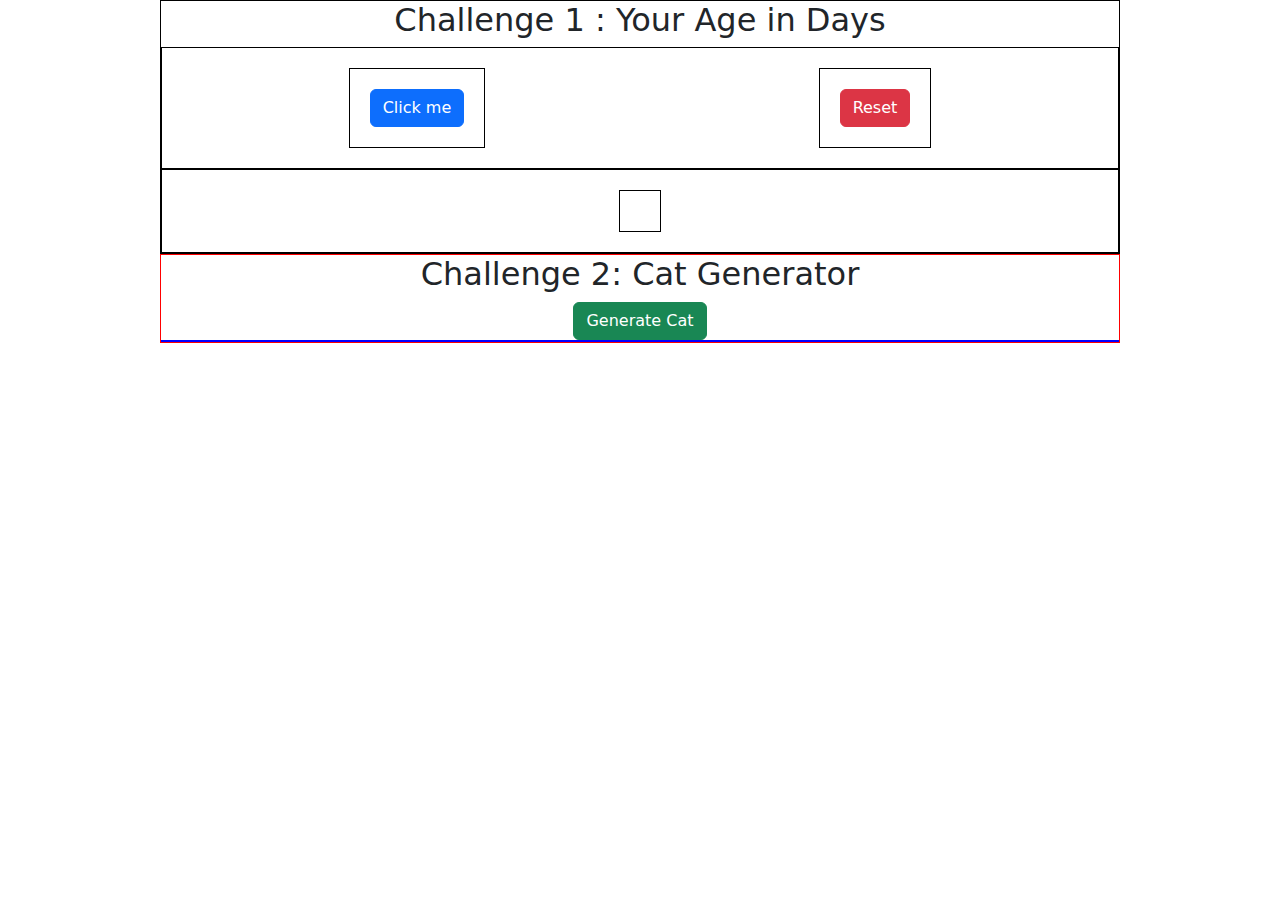
==== challenge1/index.html @ d1a54a5a "new practice" ====
<!DOCTYPE html>
<html lang="en">
<head>
    <meta charset="UTF-8">
    <meta http-equiv="X-UA-Compatible" content="IE=edge">
    <meta name="viewport" content="width=device-width, initial-scale=1.0">
    <link rel="stylesheet" href="https://cdn.jsdelivr.net/npm/bootstrap@5.0.1/dist/css/bootstrap.min.css" >
    <link rel="stylesheet" href="static/css/style.css" >
    <title>Javascript on Steroids</title>
</head>
<body>
        <div class="container-1">
    <h2>  Challenge 1 : Your Age in Days </h2>
    <div class="flex-box-container-1">
    <div> 
        <button class="btn btn-primary" onclick="ageInDays()">Click me</button>
    </div>
    <div>
        <button class="btn btn-danger" onclick="reset()">Reset</button>
    </div>
</div>
<div class="flex-box-container-1"> 
    <div id="flex-box-result"></div>
</div>
</div>

<div class="container-2">
    <h2> Challenge 2: Cat Generator</h2>
    <button class="btn btn-success" id="cat-generator" onclick="generateCat()">Generate Cat</button>
    <div class="flex-box-container-2" id="flex-cat-gen">
        <!-- <img src="http://thecatapi.com/api/images/get?format=src&type=gif&size=small" alt="cat image">
        <img src="http://thecatapi.com/api/images/get?format=src&type=gif&size=small" alt="cat image">
        <img src="http://thecatapi.com/api/images/get?format=src&type=gif&size=small" alt="cat image">-->
    </div> 
</div>



    <script src="static/js/script.js"> </script>
</body>
</html>
---- challenge1/static/css/style.css ----
.container-1 {
    border: 1px solid black;
    width: 75%;
    margin: auto;
    text-align: center;
}

.flex-box-container-1 {
border: 1px solid black;
display: flex;
justify-content: space-around;
padding: 20px;
flex-wrap:wrap;
flex-direction: row;
}

.flex-box-container-1 div {
    padding:20px;
    border: 1px solid black;
    display: flex;
    align-items: center;    
}

.container-2 {
    border: 1px solid red;
    width: 75%;
    margin: auto;
    text-align: center;
}

.flex-box-container-2{
    display: flex;
    border: 1px solid blue;
    flex-direction: row;
}
.flex-box-container-2 img{
/* border: 3px solid green; */
padding: 10px;
box-shadow: 0px 10px 50px rgba(0,0,0,0.7);
}
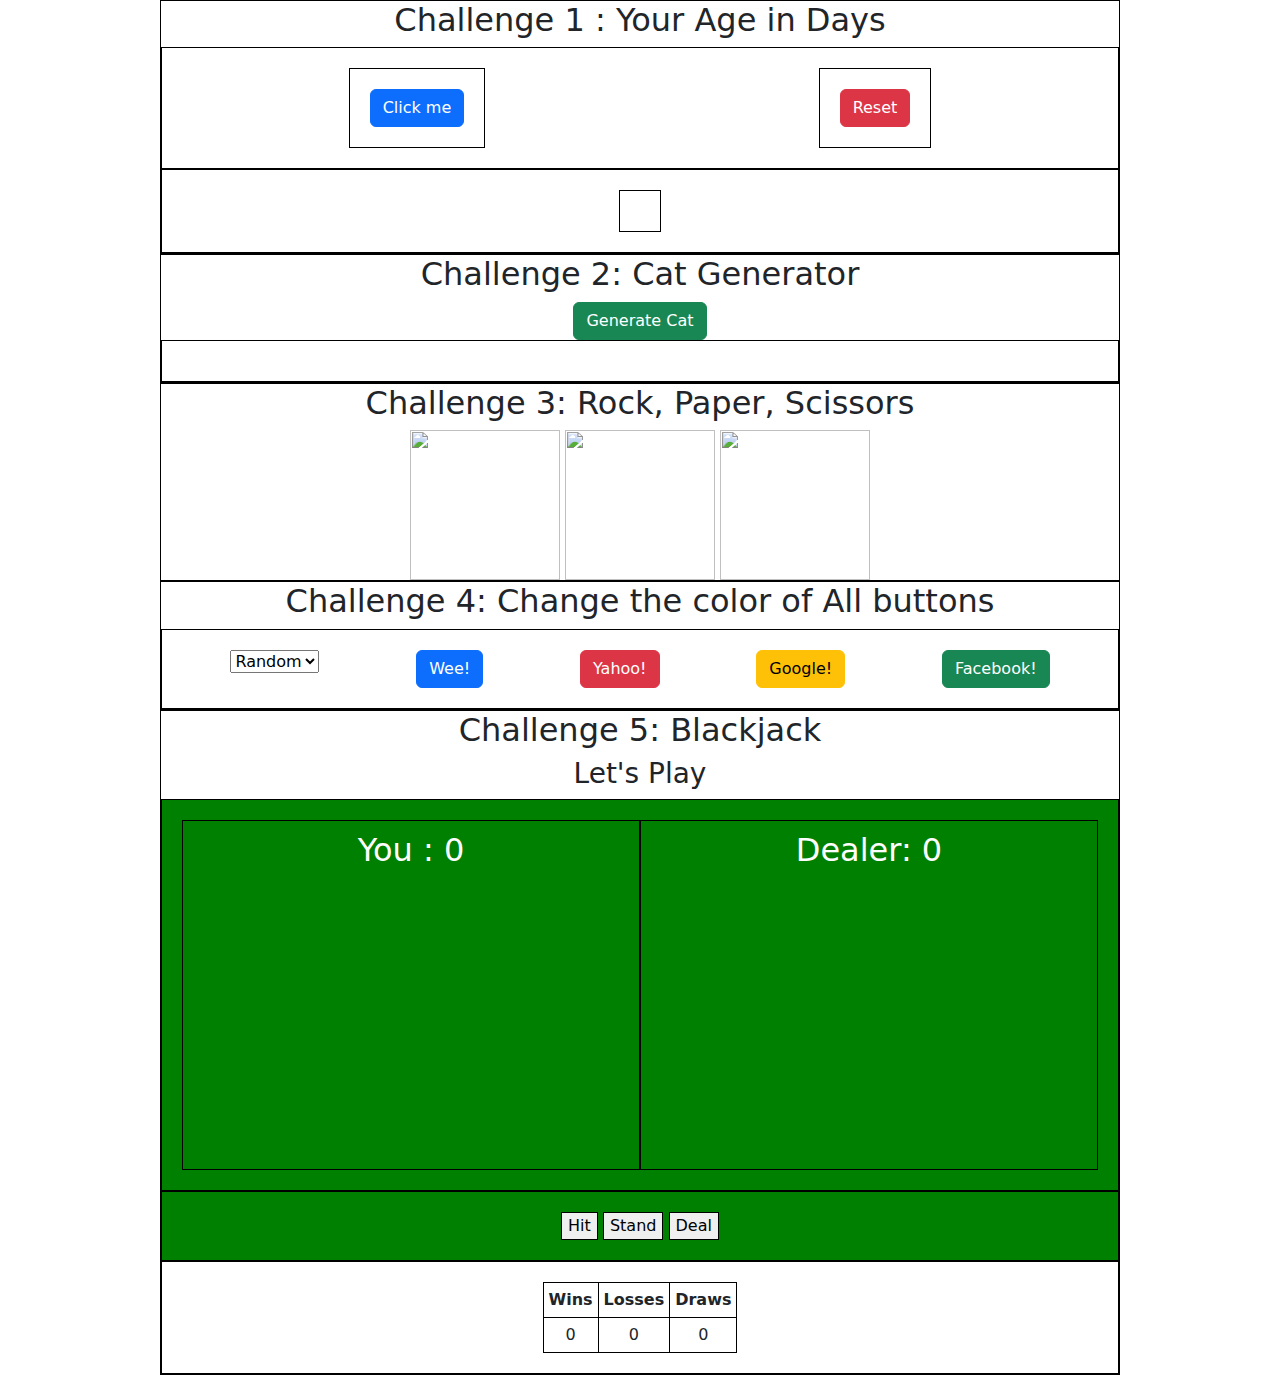
==== commit 90d95969: "part2" ====
--- a/challenge1/index.html
+++ b/challenge1/index.html
@@ -34,7 +34,68 @@
     </div> 
 </div>
 
+<div class="container-3">
+    <h2> Challenge 3: Rock, Paper, Scissors</h2>
+    <div class= "flex-box-rps" id="flex-box-rps-div">
+        <img id='rock' src="http://images.clipartpanda.com/rubble-clipart-mr-rock-hi.png" height=150 width=150 alt="" onclick="rpsGame(this)">
+        <img id='paper' src="http://images.clipartpanda.com/paper-clip-art-4i9kbAxiE.png"  height=150 width=150 alt="" onclick="rpsGame(this)">
+        <img id='scissors' src="http://images.clipartpanda.com/scissors-clip-art-scissors-clip-art-cartoon-vector-1509551.jpg"  height=150 width=150 alt="" onclick="rpsGame(this)">
+    </div>
+</div>
 
+<div class="container-4">
+    <h2 id="change-my-color"> Challenge 4: Change the color of All buttons</h2>
+    <div class="flex-box-pick-color">
+        <form action="">
+            <select name="backdrop" id="background" onchange="buttonColorChange(this)">
+                <option value="random">Random</option>
+                <option value="random">Red</option>
+                <option value="random">Green</option>
+                <option value="random">Reset</option>
+            </select>
+        </form>
+
+        <button class="btn btn-primary">Wee!</button>
+        <button class="btn btn-danger">Yahoo!</button>
+        <button class="btn btn-warning">Google!</button>
+        <button class="btn btn-success">Facebook!</button>
+    </div>
+</div>
+
+<div class="container-5">
+        <h2> Challenge 5: Blackjack</h2>
+        <h3> <span id= "blackjack-result">Let's Play</span> </h3>
+        <div class="flex-blackjack-row-1">
+            <div id="your-box">
+                <h2> You : <span id= "your-blackjack-result">0</span></h2>
+            </div>
+            <div id="dealer-box">
+                <h2>Dealer: <span id="dealer-blackjack-result">0</span></h2>
+            </div>
+        </div>
+        <div class="flex-blackjack-row-2">
+            <div>
+                <button class="btn-lg btn-primary mr-2" id="blackjack-hit-button">Hit</button>
+                <button class="btn-lg btn-warning mr-2" id="blackjack-stand-button">Stand</button>
+                <button class="btn-lg btn-danger mr-2" id="blackjack-deal-button">Deal</button>
+            </div>
+        </div>
+
+        <div class="flex-blackjack-row-3">
+            <table>
+                <tr>
+                    <th>Wins</th>
+                    <th>Losses</th>
+                    <th>Draws</th>
+                </tr>
+                <tr>
+                    <td><span id="wins">0</span></td>
+                    <td><span id="losses">0</span></td>
+                    <td><span id="draws">0</span></td>
+                </tr>
+            </table>
+        </div>
+</div>
 
     <script src="static/js/script.js"> </script>
 </body>
--- a/challenge1/static/css/style.css
+++ b/challenge1/static/css/style.css
@@ -1,11 +1,13 @@
-.container-1 {
+.container-1, .container-2, .container-3, .container-4, .container-5{
     border: 1px solid black;
     width: 75%;
-    margin: auto;
+    margin: 0 auto;
     text-align: center;
 }
 
-.flex-box-container-1 {
+
+.flex-box-container-1, .flex-box-container-2, .flex-box-container-3, .flex-box-pick-color, 
+.flex-blackjack-row-1, .flex-blackjack-row-2, .flex-blackjack-row-3{
 border: 1px solid black;
 display: flex;
 justify-content: space-around;
@@ -14,27 +16,53 @@
 flex-direction: row;
 }
 
+.flex-blackjack-row-1, .flex-blackjack-row-2 {
+    /* background: url('https://ie1-gfebf.cdnppb.net/mexchangeblackjack/turbo/17/assets/gameView/tableBackground.png?v17'); */
+    /* background: url('https://www.google.com/imgres?imgurl=https%3A%2F%2Fpl.sterlingcdn.com%2Fwp-content%2Fuploads%2Fsites%2F3%2F2018%2F07%2Fblackjack-classic-background.jpg&imgrefurl=https%3A%2F%2Fcodepen.io%2Ftinyhatcoding%2Fpen%2FKbOPZV&tbnid=X-YVB6Wfc3-dAM&vet=12ahUKEwj9x8n6loHxAhWHd98KHeb1C9gQMygPegUIARD4AQ..i&docid=Tce0XGm6R9rW-M&w=1920&h=1440&q=blackjack%20background%20image&ved=2ahUKEwj9x8n6loHxAhWHd98KHeb1C9gQMygPegUIARD4AQ'); */
+    /* background: url(https://ie1-gfebf.cdnppb.net/mexchangeblackjack/turbo/17/assets/gameView/tableBackground.png?v17) no-repeat center center fixed;  */
+    background-color: green;
+    color:#FFFFFF;
+    /* flex-direction: row; */
+}
+.flex-blackjack-row-1 div{
+    border: 1px solid black;
+    padding: 10px;
+    height: 350px;
+    text-align: center;
+    flex: 1;
+}
+
+.flex-blackjack-row-1 img{
+    width:25%;
+    padding: 10px;
+}
+
+.flex-blackjack-row-2 button{
+    border: 1px solid black;
+}
+.flex-blackjack-row-3 div{
+    border: 1px solid black;
+}
+
+table, th, td{
+    padding: 5px;
+    border: 1px solid black;
+    text-align: center;
+}
 .flex-box-container-1 div {
     padding:20px;
     border: 1px solid black;
     display: flex;
-    align-items: center;    
+    align-items: center;  
+    justify-content: space-between;  
 }
 
-.container-2 {
-    border: 1px solid red;
-    width: 75%;
-    margin: auto;
-    text-align: center;
+.flex-box-container-2 img{
+    margin: 10px; 
+    box-shadow: 0px 10px 50px rgba(37, 50, 223, 1);
 }
 
-.flex-box-container-2{
-    display: flex;
-    border: 1px solid blue;
-    flex-direction: row;
+.flex-box-rps img:hover{
+    box-shadow: 0px 10px 50px rgba(37, 50, 223, 1);
 }
-.flex-box-container-2 img{
-/* border: 3px solid green; */
-padding: 10px;
-box-shadow: 0px 10px 50px rgba(0,0,0,0.7);
-}+
